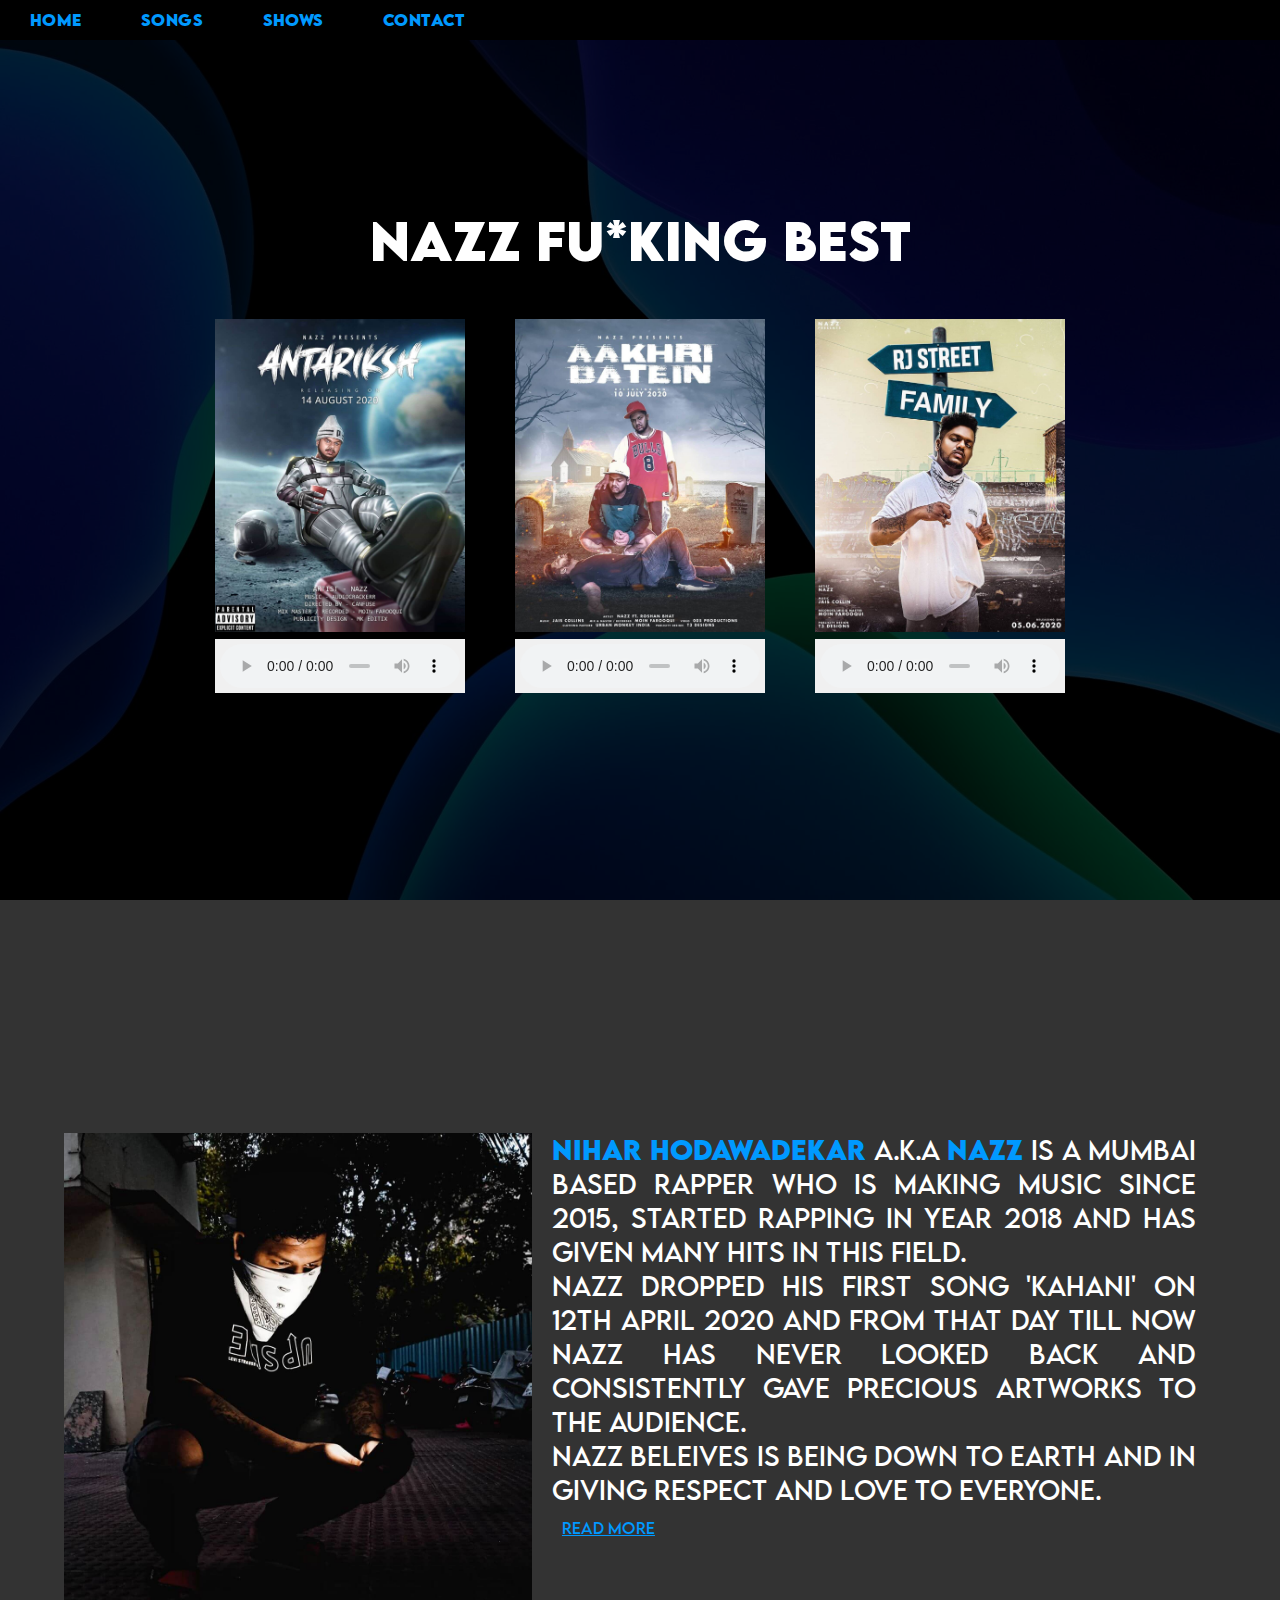
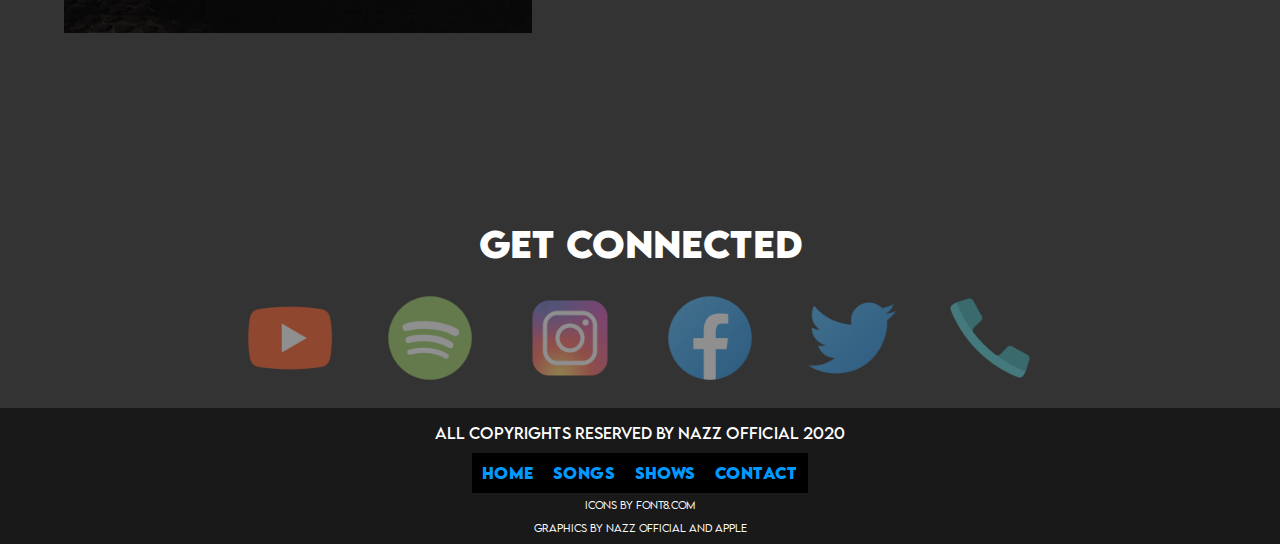
==== index.html @ 302464ba "Summary" ====
<!DOCTYPE html>
<html lang="en">
<head>
    <meta charset="UTF-8">
    <meta name="viewport" content="width=device-width, initial-scale=1.0">
    <title>Document</title>
    <link rel="stylesheet" href="style.css">
    
</head>
<body>
    <div id='loader-container'>
        <div id="loader"></div>
        </div>

    <nav>
        <ul>
            <li><a href='#' class='nav-links'>Home</a></li>
            <li><a href='songs.html' class='nav-links'>Songs</a></li>
            <li><a href='#' class='nav-links'>Shows</a></li>
            <li><a href='#' class='nav-links'>Contact</a></li>
            
        </ul>
    </nav>
    <main>
        
        <div class="segments" id="segment1">
            <h1 id='nfb'>Nazz Fu*king Best</h1>

            <div id='song-container'>
                <div id='song1' class='song'>
                <img alt='Nazz- Antariksh Poster' id='song1-img' src='images\antariksh.jpg' type='image/jpg'>

            <div id='audio'>
                <audio id='audio1'
                    controls onplay="one(), three()" onpause="two(), four()"
                    src="song.mp3">
                        Your browser does not support the
            <code>audio</code> element.
                </audio>
            </div>
        </div>

        <div id='song2' class='song' >
            <img alt='Nazz- Aakhri Baatein Poster' src='images\aakhri_baatein.jpg' type='image/jpg'>

            <div id='audio'>
                <audio id='audio1'
                    controls onplay="one(), five()" onpause="two(), six()"
                    src="song.mp3">
                        Your browser does not support the
                        <code>audio</code> element.
                </audio>
            </div>
        </div>


            <div id='song3' class='song' >
                <img alt='Nazz- RJ Street Family Poster' src='images\rj_street_family.jpg' type='image/jpg'>
    
                <div id='audio'>
                    <audio id='audio1'
                        controls onplay="one(), seven()" onpause="two(), eight()"
                        src="song.mp3">
                            Your browser does not support the
                            <code>audio</code> element.
                    </audio>
                </div>
            </div>
                </div>
        </div>

        <div class="segments" id="segment2">
            <div id="about-nazz" >
                <img src="images\nazz1.jpg" >
                <p><span style=' color: rgb(0, 153, 255); font-weight: bold;'>Nihar Hodawadekar</span> a.k.a <span  style=' color: rgb(0, 153, 255); font-weight: bold;'>Nazz</span> is a Mumbai based rapper who is making Music since 2015, started rapping in year 2018
                 and has given many hits in this field.<br>
                Nazz dropped his first song 'Kahani' on 12th April 2020 and from that day till now
                Nazz has never looked back and consistently gave precious artworks to the audience.<br>
                Nazz beleives is being down to earth and in giving respect and love to everyone.<br><a href='#'>Read more</a></p>
                
            </div>
        </div>

        <div style='height:auto' id='segment3'>
        <h1>Get Connected</h1>
        <div class="socials">
            <img src="icons/youtube.png"     alt="Nazz on Youtube"          class="social-icons" onclick='youtube()'>
            <img src="icons/spotify.png"     alt="Nazz on Spotify"          class="social-icons" onclick='spotify()'>
            <img src="icons/instagram.png"   alt="Nazz's Instagram ID"      class="social-icons" onclick='instagram()'>
            <img src="icons/facebook.png"    alt="Nazz's Facebook profile"  class="social-icons" onclick='facebook()'>
            <img src="icons/twitter.png"     alt="Nazz's twitter handle"    class="social-icons" onclick='twitter()'>
            <img src="icons/phone.png"       alt="Contact via Phone"        class="social-icons" onclick='phone()'>
        </div>
        </div>
        <footer id="home-footer">
                <p>All Copyrights reserved by Nazz Official 2020</p>
                <ul>
                    <li><a href='#' class='footer-links'>Home</a></li>
                    <li><a href='#' class='footer-links'>Songs</a></li>
                    <li><a href='#' class='footer-links'>Shows</a></li>
                    <li><a href='#' class='footer-links'>Contact</a></li>
                    
                </ul>
                <p class='footer-credits'>Icons by font8.com</p>
                <p class='footer-credits'>Graphics by Nazz Official and Apple</p>
        </footer>


        
    </main>
    <script src='index.js'></script>
    <script>
 
        document.onreadystatechange = function() { 
        if (document.readyState !== "complete") { 
            document.querySelector("body").style.visibility = "hidden"; 
            document.querySelector("#loader").style.visibility = "visible"; 
            document.querySelector("#loader-container").style.visibility = "visible"; 
        } else { 
            document.querySelector("#loader").style.display = "none"; 
            document.querySelector("#loader-container").style.display = "none"; 
            document.querySelector("body").style.visibility = "visible";
    document.querySelector("body").style.overflow = "auto"; 
        } 
    };
    </script>

</body>

</html>
---- style.css ----
@font-face {
    font-family: 'lemonmilk';
    src:url(fonts/LemonMilk/AnyConv.com__LEMONMILK-Light.ttf);

    font-weight: 100;
}

@font-face {
    font-family: 'lemonmilk';
    src:url(fonts/LemonMilk/AnyConv.com__LEMONMILK-LightItalic.ttf);
    font-style: italic;
    font-weight: 100;
}

@font-face {
    font-family: 'lemonmilk';
    src:url(fonts/LemonMilk/AnyConv.com__LEMONMILK-Regular.ttf);
    font-style: normal;
    font-weight: normal;
}

@font-face {
    font-family: 'lemonmilk';
    src:url(fonts/LemonMilk/AnyConv.com__LEMONMILK-RegularItalic.ttf);
    font-style: italic;
    font-weight: normal;
}

@font-face {
    font-family: 'lemonmilk';
    src:url(fonts/LemonMilk/AnyConv.com__LEMONMILK-Medium.ttf);
    font-weight: 500;
}

@font-face {
    font-family: 'lemonmilk';
    src:url(fonts/LemonMilk/AnyConv.com__LEMONMILK-MediumItalic.ttf);
    font-style: italic;
    font-weight: 500;
}


@font-face {
    font-family: 'lemonmilk';
    src:url(fonts/LemonMilk/AnyConv.com__LEMONMILK-Bold.ttf);
    font-style: bold;
    font-weight: bold;
}

@font-face {
    font-family: 'lemonmilk';
    src:url(fonts/LemonMilk/AnyConv.com__LEMONMILK-BoldItalic.ttf);
    font-style: italic;
    font-weight:bold;
}

*{
    margin:0;
    padding:0;
    box-sizing: border-box;
    font-family: 'lemonmilk';
    font-size: 25px;
    outline:none;
    
}

a{
    color:rgb(0, 153, 255);
}

h1, h2, h3, h4, h5, h6, p{
    cursor: default;
}
body{
    background: url(images/wallpaper.jpg);
    background-size: cover;
    background-attachment: fixed ;
}

main{
    background: rgba(0, 0, 0, 0.8);
    width:100%;
    height:auto;
}

ul{
    display: flex;
    background: black;
    list-style-type: none;
}

li{
    padding: 10px 0px;
    font-weight: bold;
    transition: 0.5s ease;
    font-size:15px;
}

.nav-links{
    text-decoration: none;
    color:rgb(0, 153, 255);
    padding: 10px 20px;
    transition: 0.5s ease;
    font-size:15px;
}

.nav-links:hover{
    background: rgb(0, 153, 255);
    color:black;
}

nav{
    position: fixed;
    width: 100%;
    z-index: 5;
    /*Nav height - 45px*/
}
.segments{
    min-height: 100vh;
    width: 100%;
    padding-top: 25px;
}

#segment1{
    display: flex;
    flex-direction: column;
    align-items: center;
    justify-content: center;
    color: rgb(0, 153, 255);
    color:white;
}

#segment1 h1{
    font-size: 50px;
    transition: 1s ease;
}

#segment1 img{
    margin-top: 20px;
    width: 250px;
    height: auto;

}

#audio{
    background: rgb(240, 240, 240);
    display: flex;
    align-items: center;
    justify-content: center;
}

#audio1{
    margin:0;
    width:250px;    border-radius: none;
    padding:5px;
}

#song-container{
    flex-wrap:wrap;
    display: flex;
}

#song1, #song2, #song3{
    transition: 0.5s ease;
}
.song{
    margin:25px;
}

#segment2{
    display: flex;
    flex-direction: column;
    align-items: center;
    justify-content: center;
    margin-top:20px;
}

#about-nazz{
    display:flex;
    flex-direction: row;
    width: 90%;
}

#about-nazz p{
    color:white;
    margin: 0px 20px;
    text-align: justify;
}

#about-nazz img{
    height:500px;
    width:auto;
}







body{
    overflow:hidden;
}

#loader 
{
 position:relative;
 width: 150px;
 height: 150px;
 border-radius: 50%;
 background: linear-gradient(45deg,transparent,
 transparent 40%, #e5f403);
 animation: animate 2s linear infinite;
}
@keyframes animate
{
   0%
   { transform: rotate(0deg);
   filter:hue-rotate(0deg);
   }
   100%
   {
    transform: rotate(360deg);
     filter:hue-rotate(360deg);
   }
}

#loader:before
{
 content: '';
 position: absolute;
 top: 6px;
 left: 6px;
 right: 6px;
 bottom: 6px;
 background: #000;
 border-radius:50%;
 z-index: 1000;
}
#loader:after
{
 content: '';
 position:absolute;
 top:0px;
 left:0px;
 right:0px;
 bottom:0px;
 background:linear-gradient(45deg,transparent,
 transparent 40%, #e5f403);
 border-radius:50%;
 z-index: 1000;
 z-index:1;
 filter: blur(30px);
}
@media (max-width:425px)
{
    #loader{
        width:75px;
        height:75px;
    }
}

#loader-container{
    position: absolute;
    width:100vw;
    height:100vh;
    display: flex;
    justify-content: center;
    align-items: center;
    background: black;
    overflow:hidden;
    z-index:10000;
}

.socials{
    display:flex;
    flex-direction: row;
    flex-wrap: wrap;
    align-items: center;
    justify-content: center;
}

.social-icons{
    height:100px;
    width:auto;
    margin:20px;
    filter: contrast(50%) brightness(75%);
    transition: 0.5s ease;
}

.social-icons:hover{
    filter: contrast(100%) brightness(100%);
}

#segment3{
    text-align: center;
    color:white;
}

#segment3 h1{
    font-size:35px;
}

footer{
    height:auto;
    width:100%;
    padding: 5px 5%;
    background-color:rgba(0, 0, 0, 0.5);
    color:white;
    text-align: center;
    font-size:15px;
    align-items: center;
    display: flex;
    flex-direction:column;
}

footer p, a{
    font-size: 15px;
    margin:10px;
    background-color: none;
}

.footer-links{
    margin:10px;
    text-decoration: none;
    background-color: none;
}

.footer-credits{
    font-size:10px;
    font-weight: 100;
    margin:5px;
}





















@media (max-width:900px){
    
    .song{
        margin:20px;
    }

    #song-container{
        justify-content: center;
        
    }

    #segment1 h1{
        margin-top:30px;
    }
    #segment1{
        height: auto;
        text-align: center;
    }
    
    #segment1 img{
  
        width: 200px;

    }
    #audio1{
        width:200px;
    }
    #segment2{
        height:auto;
    }
    #segment2 p{
        font-size:15px;
        text-align: justify;
    }

    #about-nazz{
        display:flex;
        flex-direction: column;
        align-items: center;
    }

    #about-nazz img{
        width:80%;
        height:auto;
    }

    #about-nazz {
        margin-top: 100px;
    }

    #about-nazz span{
        font-size: 15px;
    }
    #segment3 {
        margin:20px;
    }
    #segment3 h1{
        font-size:20px;
    }

    .social-icons{
        height:30px;
        width:auto;
        margin:5px;
    }

    #home-footer p, h1, a, li {
        font-size: 10px;
        margin:5px;
    }

    #nav{
        margin:10px;
    }
    .nav-links, nav li{
        font-size:10px;
        margin:5px;
        padding:5px;
    }
}
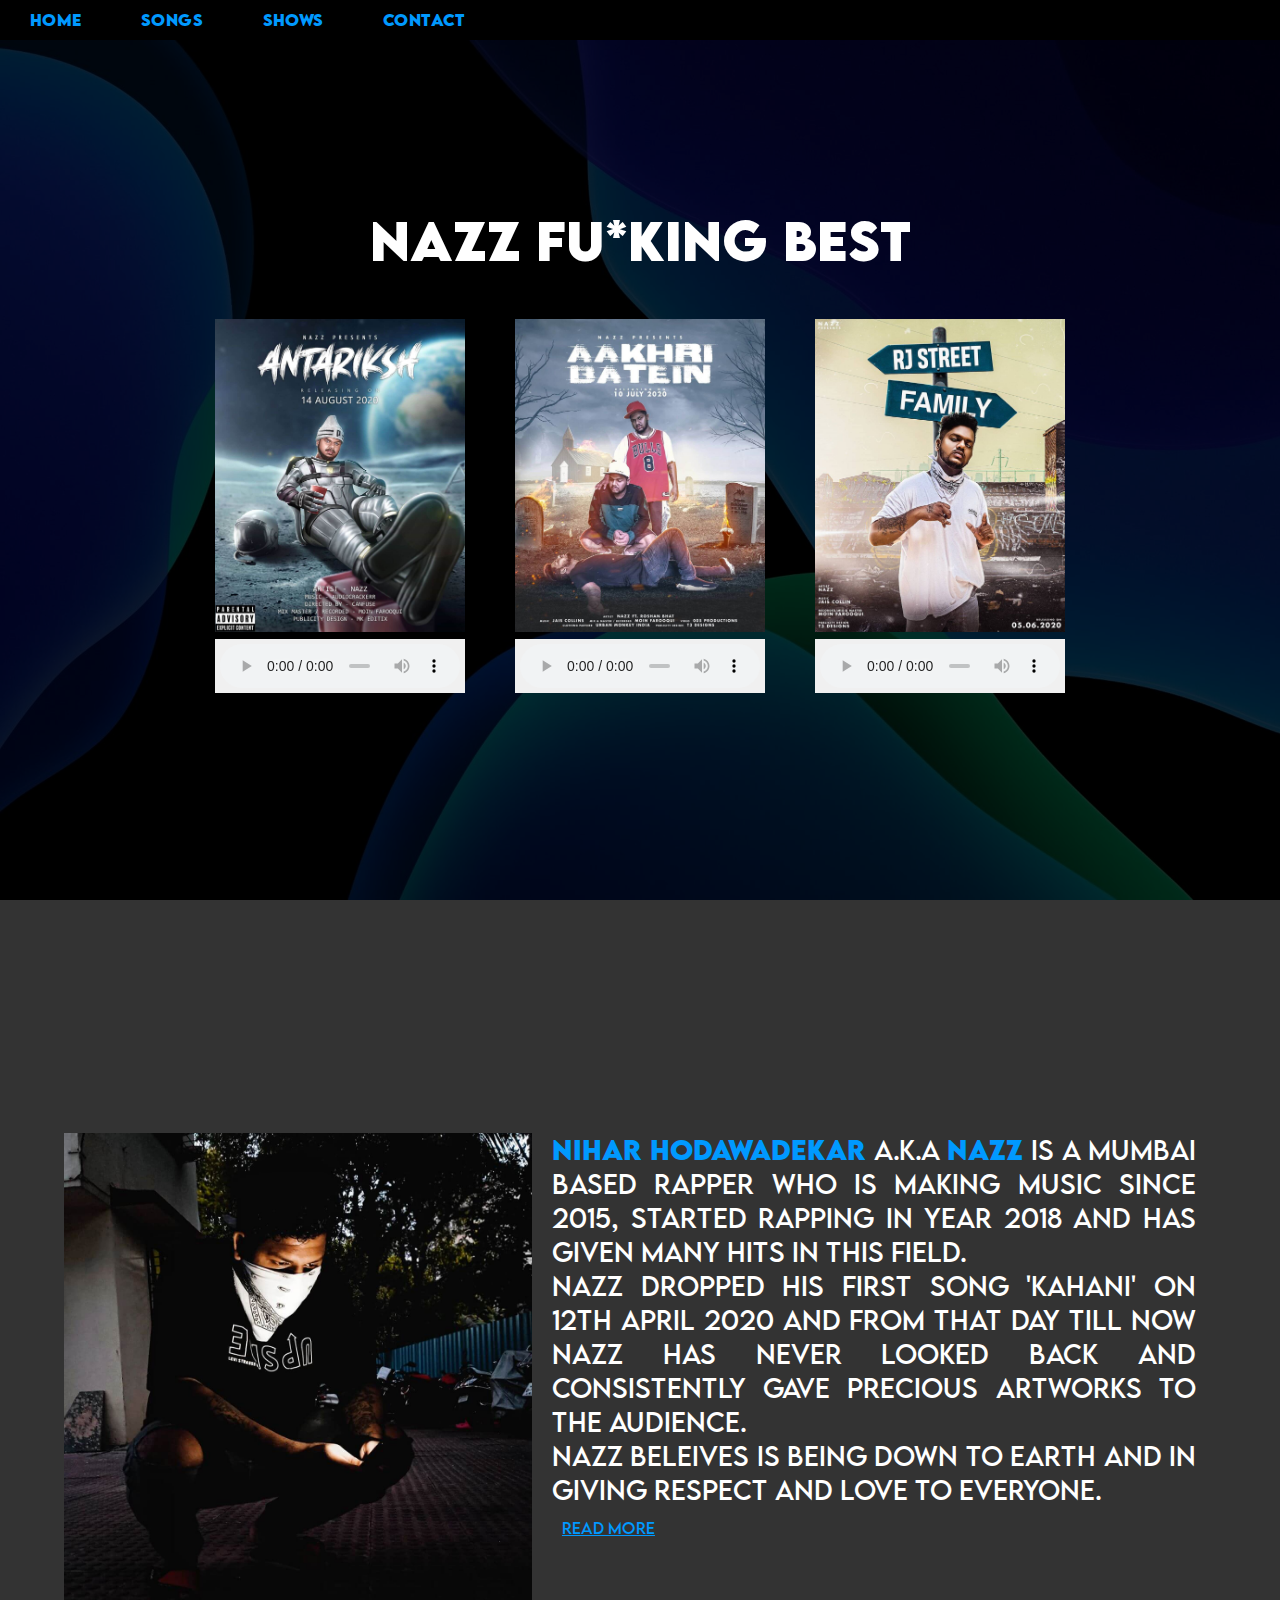
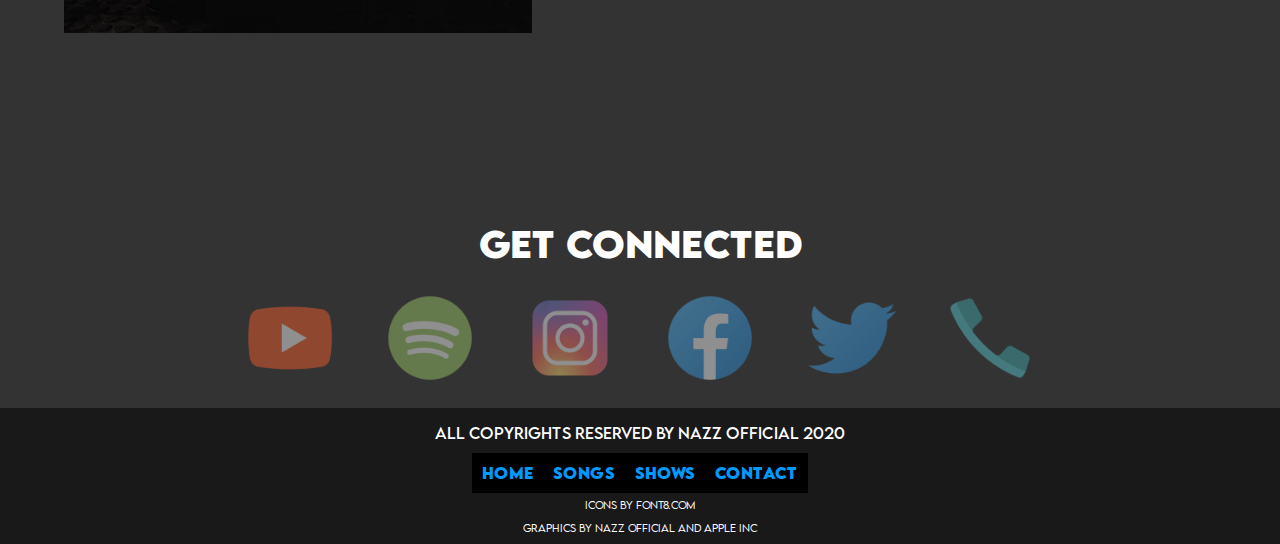
==== commit 6d9abbde: "3rd update maybe" ====
--- a/index.html
+++ b/index.html
@@ -1,131 +1,131 @@
-<!DOCTYPE html>
-<html lang="en">
-<head>
-    <meta charset="UTF-8">
-    <meta name="viewport" content="width=device-width, initial-scale=1.0">
-    <title>Document</title>
-    <link rel="stylesheet" href="style.css">
-    
-</head>
-<body>
-    <div id='loader-container'>
-        <div id="loader"></div>
-        </div>
-
-    <nav>
-        <ul>
-            <li><a href='#' class='nav-links'>Home</a></li>
-            <li><a href='songs.html' class='nav-links'>Songs</a></li>
-            <li><a href='#' class='nav-links'>Shows</a></li>
-            <li><a href='#' class='nav-links'>Contact</a></li>
-            
-        </ul>
-    </nav>
-    <main>
-        
-        <div class="segments" id="segment1">
-            <h1 id='nfb'>Nazz Fu*king Best</h1>
-
-            <div id='song-container'>
-                <div id='song1' class='song'>
-                <img alt='Nazz- Antariksh Poster' id='song1-img' src='images\antariksh.jpg' type='image/jpg'>
-
-            <div id='audio'>
-                <audio id='audio1'
-                    controls onplay="one(), three()" onpause="two(), four()"
-                    src="song.mp3">
-                        Your browser does not support the
-            <code>audio</code> element.
-                </audio>
-            </div>
-        </div>
-
-        <div id='song2' class='song' >
-            <img alt='Nazz- Aakhri Baatein Poster' src='images\aakhri_baatein.jpg' type='image/jpg'>
-
-            <div id='audio'>
-                <audio id='audio1'
-                    controls onplay="one(), five()" onpause="two(), six()"
-                    src="song.mp3">
-                        Your browser does not support the
-                        <code>audio</code> element.
-                </audio>
-            </div>
-        </div>
-
-
-            <div id='song3' class='song' >
-                <img alt='Nazz- RJ Street Family Poster' src='images\rj_street_family.jpg' type='image/jpg'>
-    
-                <div id='audio'>
-                    <audio id='audio1'
-                        controls onplay="one(), seven()" onpause="two(), eight()"
-                        src="song.mp3">
-                            Your browser does not support the
-                            <code>audio</code> element.
-                    </audio>
-                </div>
-            </div>
-                </div>
-        </div>
-
-        <div class="segments" id="segment2">
-            <div id="about-nazz" >
-                <img src="images\nazz1.jpg" >
-                <p><span style=' color: rgb(0, 153, 255); font-weight: bold;'>Nihar Hodawadekar</span> a.k.a <span  style=' color: rgb(0, 153, 255); font-weight: bold;'>Nazz</span> is a Mumbai based rapper who is making Music since 2015, started rapping in year 2018
-                 and has given many hits in this field.<br>
-                Nazz dropped his first song 'Kahani' on 12th April 2020 and from that day till now
-                Nazz has never looked back and consistently gave precious artworks to the audience.<br>
-                Nazz beleives is being down to earth and in giving respect and love to everyone.<br><a href='#'>Read more</a></p>
-                
-            </div>
-        </div>
-
-        <div style='height:auto' id='segment3'>
-        <h1>Get Connected</h1>
-        <div class="socials">
-            <img src="icons/youtube.png"     alt="Nazz on Youtube"          class="social-icons" onclick='youtube()'>
-            <img src="icons/spotify.png"     alt="Nazz on Spotify"          class="social-icons" onclick='spotify()'>
-            <img src="icons/instagram.png"   alt="Nazz's Instagram ID"      class="social-icons" onclick='instagram()'>
-            <img src="icons/facebook.png"    alt="Nazz's Facebook profile"  class="social-icons" onclick='facebook()'>
-            <img src="icons/twitter.png"     alt="Nazz's twitter handle"    class="social-icons" onclick='twitter()'>
-            <img src="icons/phone.png"       alt="Contact via Phone"        class="social-icons" onclick='phone()'>
-        </div>
-        </div>
-        <footer id="home-footer">
-                <p>All Copyrights reserved by Nazz Official 2020</p>
-                <ul>
-                    <li><a href='#' class='footer-links'>Home</a></li>
-                    <li><a href='#' class='footer-links'>Songs</a></li>
-                    <li><a href='#' class='footer-links'>Shows</a></li>
-                    <li><a href='#' class='footer-links'>Contact</a></li>
-                    
-                </ul>
-                <p class='footer-credits'>Icons by font8.com</p>
-                <p class='footer-credits'>Graphics by Nazz Official and Apple</p>
-        </footer>
-
-
-        
-    </main>
-    <script src='index.js'></script>
-    <script>
- 
-        document.onreadystatechange = function() { 
-        if (document.readyState !== "complete") { 
-            document.querySelector("body").style.visibility = "hidden"; 
-            document.querySelector("#loader").style.visibility = "visible"; 
-            document.querySelector("#loader-container").style.visibility = "visible"; 
-        } else { 
-            document.querySelector("#loader").style.display = "none"; 
-            document.querySelector("#loader-container").style.display = "none"; 
-            document.querySelector("body").style.visibility = "visible";
-    document.querySelector("body").style.overflow = "auto"; 
-        } 
-    };
-    </script>
-
-</body>
-
-</html>
-
+<!DOCTYPE html>
+<html lang="en">
+<head>
+    <meta charset="UTF-8">
+    <meta name="viewport" content="width=device-width, initial-scale=1.0">
+    <title>Document</title>
+    <link rel="stylesheet" href="style.css">
+    
+</head>
+<body>
+    <div id='loader-container'>
+        <div id="loader"></div>
+        </div>
+
+    <nav>
+        <ul>
+            <li><a href='#' class='nav-links'>Home</a></li>
+            <li><a href='songs.html' class='nav-links'>Songs</a></li>
+            <li><a href='#' class='nav-links'>Shows</a></li>
+            <li><a href='#' class='nav-links'>Contact</a></li>
+            
+        </ul>
+    </nav>
+    <main>
+        
+        <div class="segments" id="segment1">
+            <h1 id='nfb'>Nazz Fu*king Best</h1>
+
+            <div id='song-container'>
+                <div id='song1' class='song'>
+                <img alt='Nazz- Antariksh Poster' id='song1-img' src='images\antariksh.jpg' type='image/jpg'>
+
+            <div id='audio'>
+                <audio id='audio1'
+                    controls onplay="one(), three()" onpause="two(), four()"
+                    src="song.mp3">
+                        Your browser does not support the
+            <code>audio</code> element.
+                </audio>
+            </div>
+        </div>
+
+        <div id='song2' class='song' >
+            <img alt='Nazz- Aakhri Baatein Poster' src='images\aakhri_baatein.jpg' type='image/jpg'>
+
+            <div id='audio'>
+                <audio id='audio1'
+                    controls onplay="one(), five()" onpause="two(), six()"
+                    src="song.mp3">
+                        Your browser does not support the
+                        <code>audio</code> element.
+                </audio>
+            </div>
+        </div>
+
+
+            <div id='song3' class='song' >
+                <img alt='Nazz- RJ Street Family Poster' src='images\rj_street_family.jpg' type='image/jpg'>
+    
+                <div id='audio'>
+                    <audio id='audio1'
+                        controls onplay="one(), seven()" onpause="two(), eight()"
+                        src="song.mp3">
+                            Your browser does not support the
+                            <code>audio</code> element.
+                    </audio>
+                </div>
+            </div>
+                </div>
+        </div>
+
+        <div class="segments" id="segment2">
+            <div id="about-nazz" >
+                <img src="images\nazz1.jpg" >
+                <p><span style=' color: rgb(0, 153, 255); font-weight: bold;'>Nihar Hodawadekar</span> a.k.a <span  style=' color: rgb(0, 153, 255); font-weight: bold;'>Nazz</span> is a Mumbai based rapper who is making Music since 2015, started rapping in year 2018
+                 and has given many hits in this field.<br>
+                Nazz dropped his first song 'Kahani' on 12th April 2020 and from that day till now
+                Nazz has never looked back and consistently gave precious artworks to the audience.<br>
+                Nazz beleives is being down to earth and in giving respect and love to everyone.<br><a href='#'>Read more</a></p>
+                
+            </div>
+        </div>
+
+        <div style='height:auto' id='segment3'>
+        <h1>Get Connected</h1>
+        <div class="socials">
+            <img src="icons/youtube.png"     alt="Nazz on Youtube"          class="social-icons" onclick='youtube()'>
+            <img src="icons/spotify.png"     alt="Nazz on Spotify"          class="social-icons" onclick='spotify()'>
+            <img src="icons/instagram.png"   alt="Nazz's Instagram ID"      class="social-icons" onclick='instagram()'>
+            <img src="icons/facebook.png"    alt="Nazz's Facebook profile"  class="social-icons" onclick='facebook()'>
+            <img src="icons/twitter.png"     alt="Nazz's twitter handle"    class="social-icons" onclick='twitter()'>
+            <img src="icons/phone.png"       alt="Contact via Phone"        class="social-icons" onclick='phone()'>
+        </div>
+        </div>
+        <footer id="home-footer">
+                <p>All Copyrights reserved by Nazz Official 2020</p>
+                <ul>
+                    <li><a href='#' class='footer-links'>Home</a></li>
+                    <li><a href='#' class='footer-links'>Songs</a></li>
+                    <li><a href='#' class='footer-links'>Shows</a></li>
+                    <li><a href='#' class='footer-links'>Contact</a></li>
+                    
+                </ul>
+                <p class='footer-credits'>Icons by font8.com</p>
+                <p class='footer-credits'>Graphics by Nazz Official and Apple Inc</p>
+        </footer>
+
+
+        
+    </main>
+    <script src='index.js'></script>
+    <script>
+ 
+        document.onreadystatechange = function() { 
+        if (document.readyState !== "complete") { 
+            document.querySelector("body").style.visibility = "hidden"; 
+            document.querySelector("#loader").style.visibility = "visible"; 
+            document.querySelector("#loader-container").style.visibility = "visible"; 
+        } else { 
+            document.querySelector("#loader").style.display = "none"; 
+            document.querySelector("#loader-container").style.display = "none"; 
+            document.querySelector("body").style.visibility = "visible";
+    document.querySelector("body").style.overflow = "auto"; 
+        } 
+    };
+    </script>
+
+</body>
+
+</html>
+
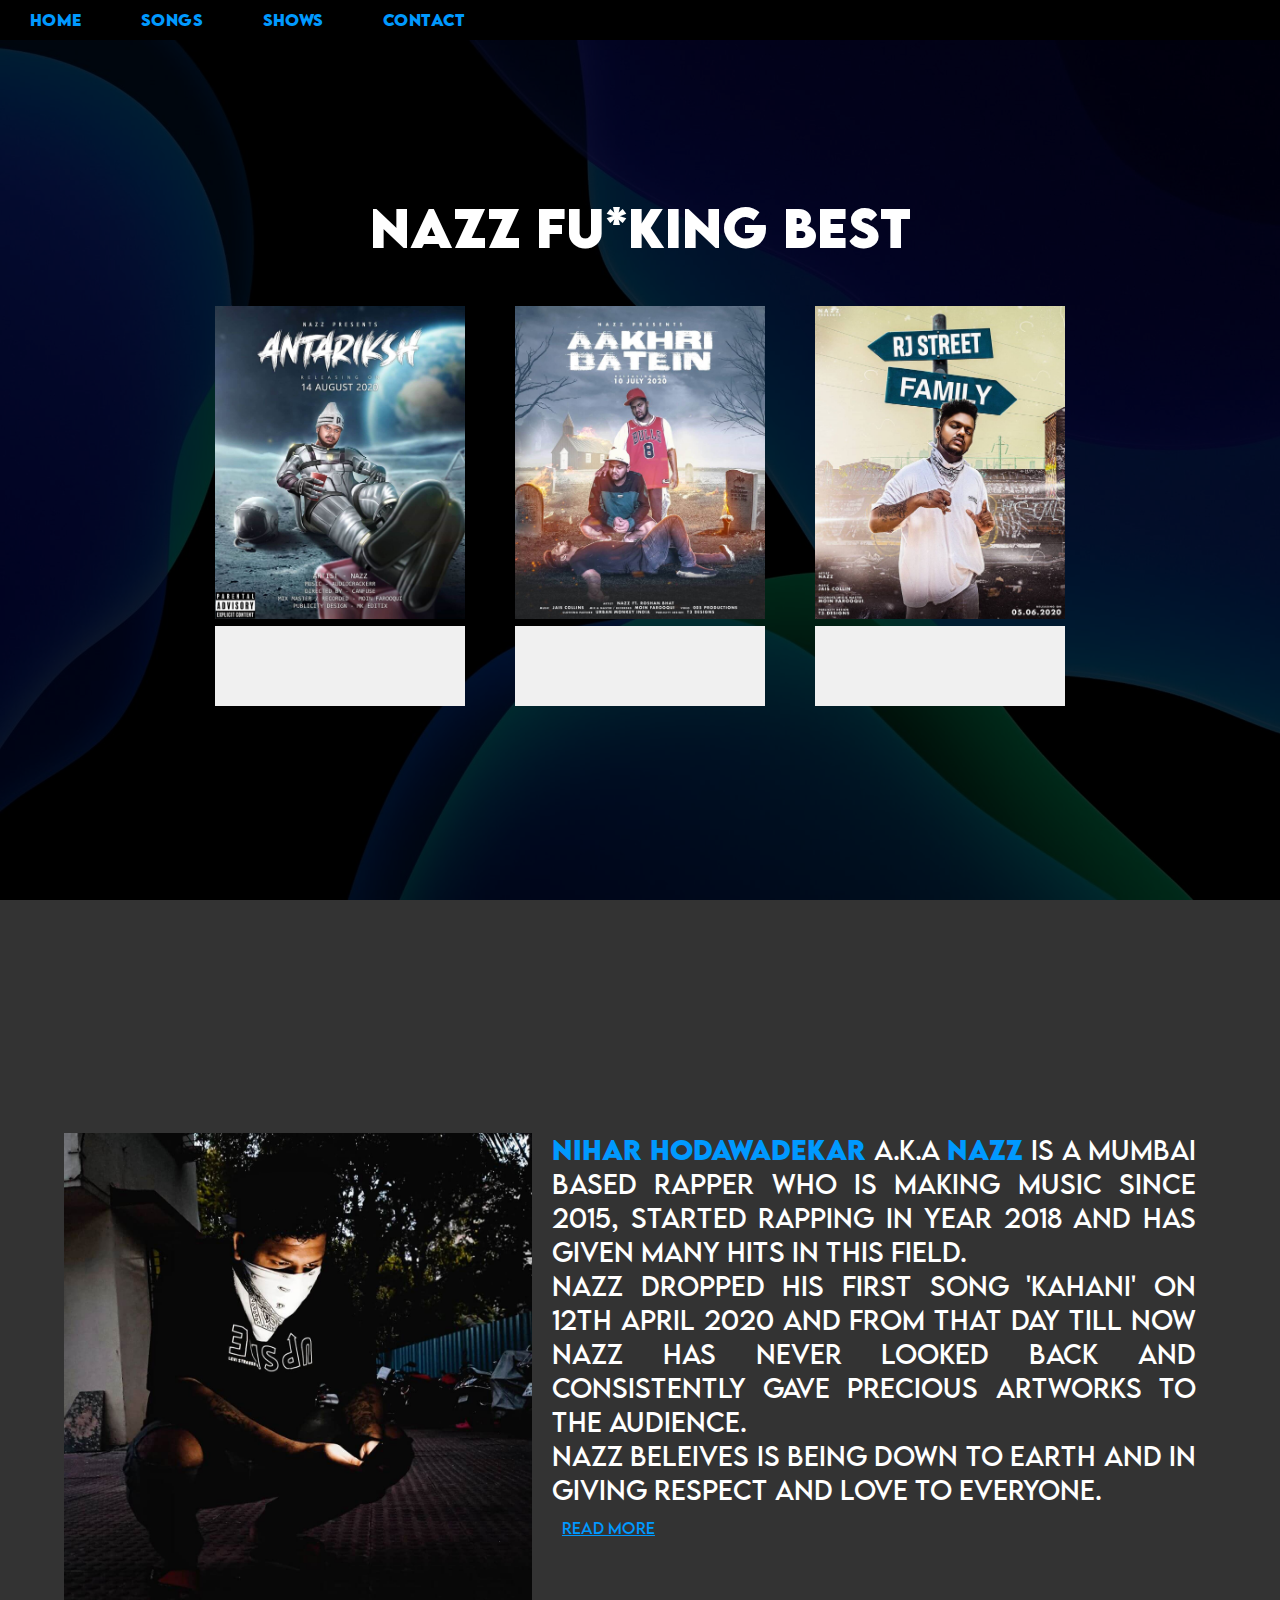
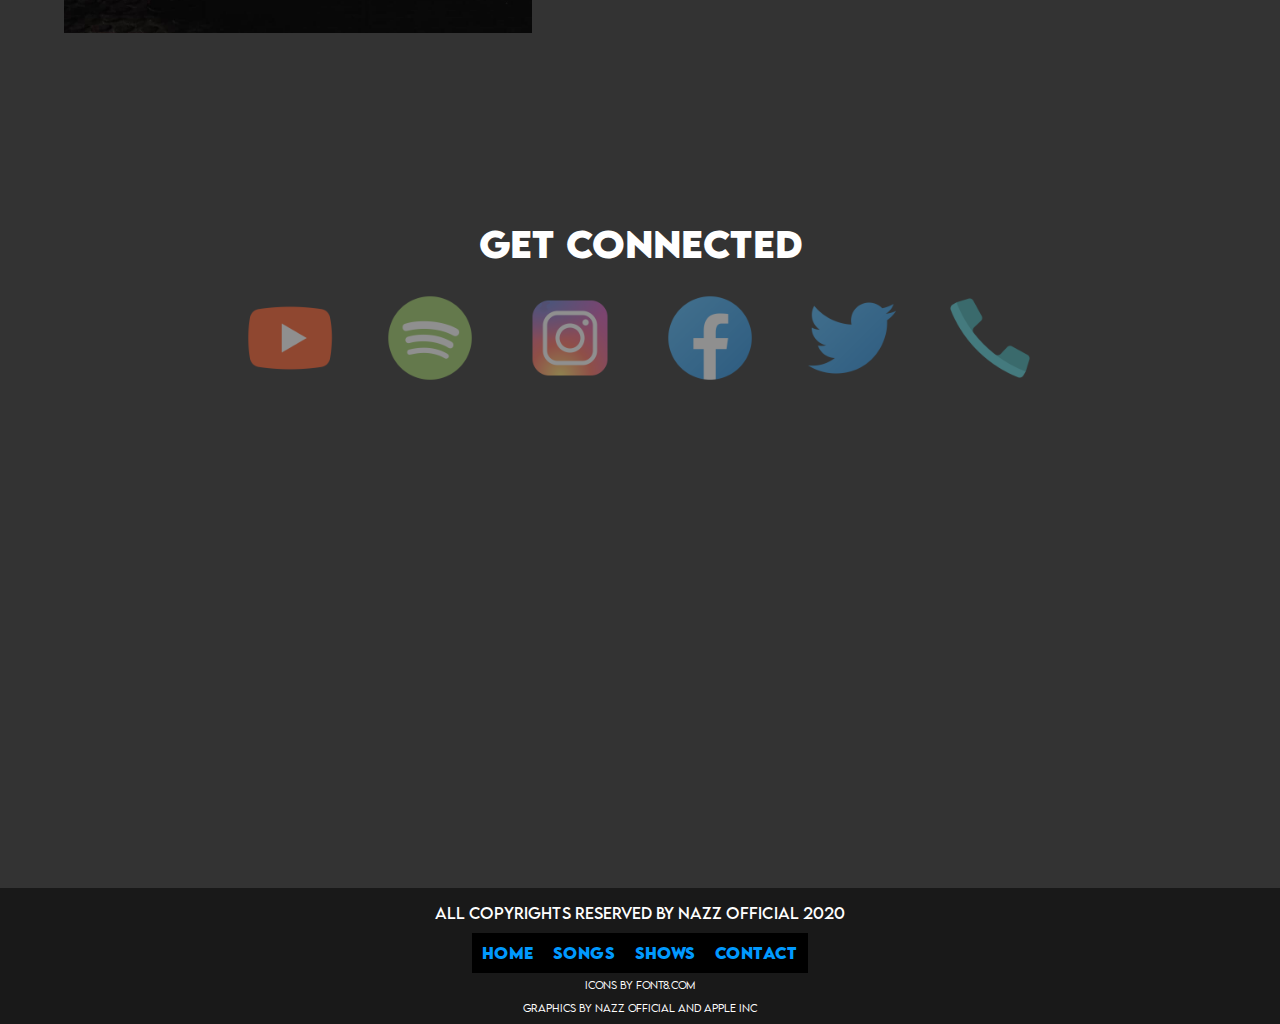
==== commit 66552f20: "Update index.html" ====
--- a/index.html
+++ b/index.html
@@ -31,25 +31,18 @@
                 <img alt='Nazz- Antariksh Poster' id='song1-img' src='images\antariksh.jpg' type='image/jpg'>
 
             <div id='audio'>
-                <audio id='audio1'
-                    controls onplay="one(), three()" onpause="two(), four()"
-                    src="song.mp3">
-                        Your browser does not support the
-            <code>audio</code> element.
-                </audio>
+                <iframe src="https://open.spotify.com/embed/album/0IkKCFJodpECpNSa7xECqC" width="250" height="80" frameborder="0" allowtransparency="true" allow="encrypted-media"></iframe>
             </div>
+
+            
         </div>
 
         <div id='song2' class='song' >
             <img alt='Nazz- Aakhri Baatein Poster' src='images\aakhri_baatein.jpg' type='image/jpg'>
 
             <div id='audio'>
-                <audio id='audio1'
-                    controls onplay="one(), five()" onpause="two(), six()"
-                    src="song.mp3">
-                        Your browser does not support the
-                        <code>audio</code> element.
-                </audio>
+                <iframe src="https://open.spotify.com/embed/album/4n6lXpNjKXOIDuUermfXKS" width="250" height="80" frameborder="0" allowtransparency="true" allow="encrypted-media"></iframe>
+
             </div>
         </div>
 
@@ -58,12 +51,8 @@
                 <img alt='Nazz- RJ Street Family Poster' src='images\rj_street_family.jpg' type='image/jpg'>
     
                 <div id='audio'>
-                    <audio id='audio1'
-                        controls onplay="one(), seven()" onpause="two(), eight()"
-                        src="song.mp3">
-                            Your browser does not support the
-                            <code>audio</code> element.
-                    </audio>
+                    <iframe src="https://open.spotify.com/embed/track/3VKSEWqg8lDUQdCbQQYGbQ" width="250" height="80" frameborder="0" allowtransparency="true" allow="encrypted-media"></iframe>
+
                 </div>
             </div>
                 </div>
@@ -92,6 +81,11 @@
             <img src="icons/phone.png"       alt="Contact via Phone"        class="social-icons" onclick='phone()'>
         </div>
         </div>
+
+        <div id='spotify-embed' style='display:flex; justify-content: center; margin:50px 5%;'><iframe src="https://open.spotify.com/embed/artist/7iEUKVcv42PUcIS696yadB" width="300" height="380" frameborder="0" allowtransparency="true" allow="encrypted-media"></iframe>
+            <iframe style='margin:0px 0px 0px 40px' width="675" height="380" src="https://www.youtube.com/embed/sArr5xL0OL0" frameborder="0" allow="accelerometer; autoplay; clipboard-write; encrypted-media; gyroscope; picture-in-picture" allowfullscreen></iframe>
+        </div>
+
         <footer id="home-footer">
                 <p>All Copyrights reserved by Nazz Official 2020</p>
                 <ul>
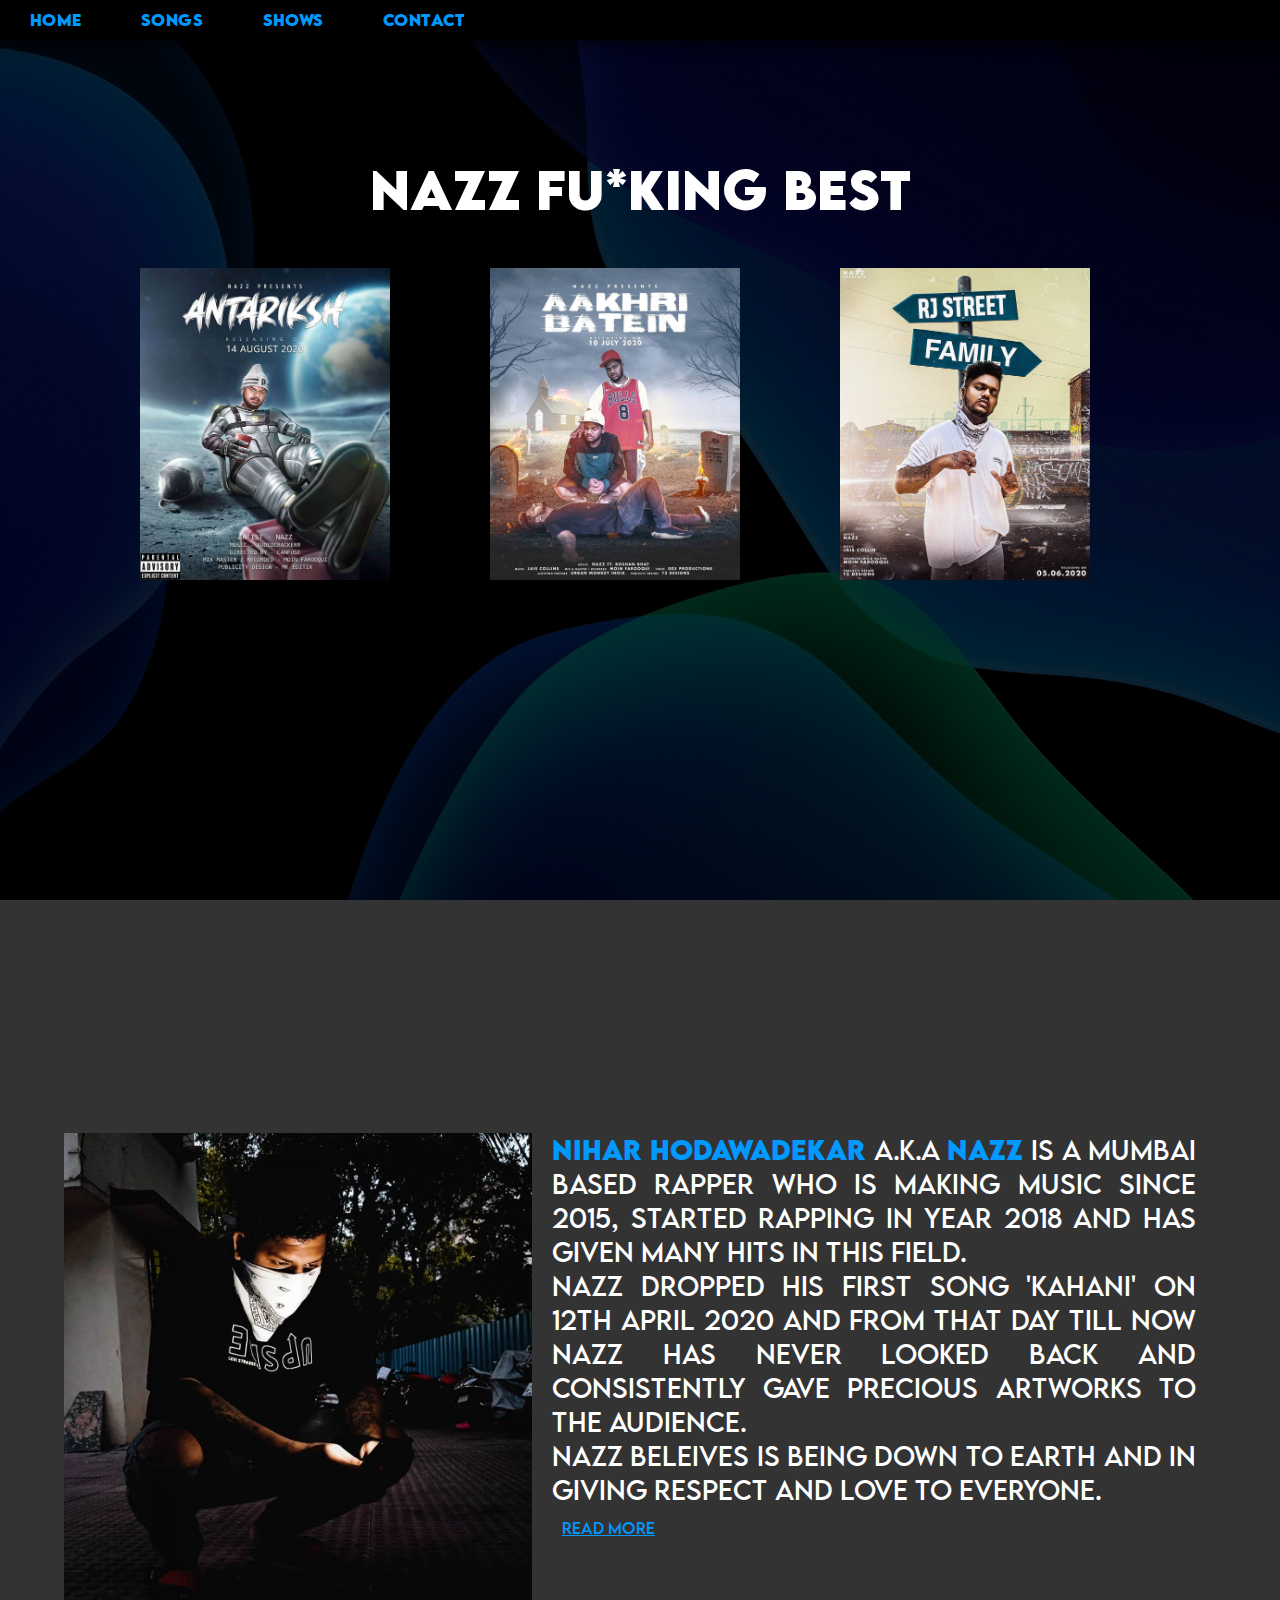
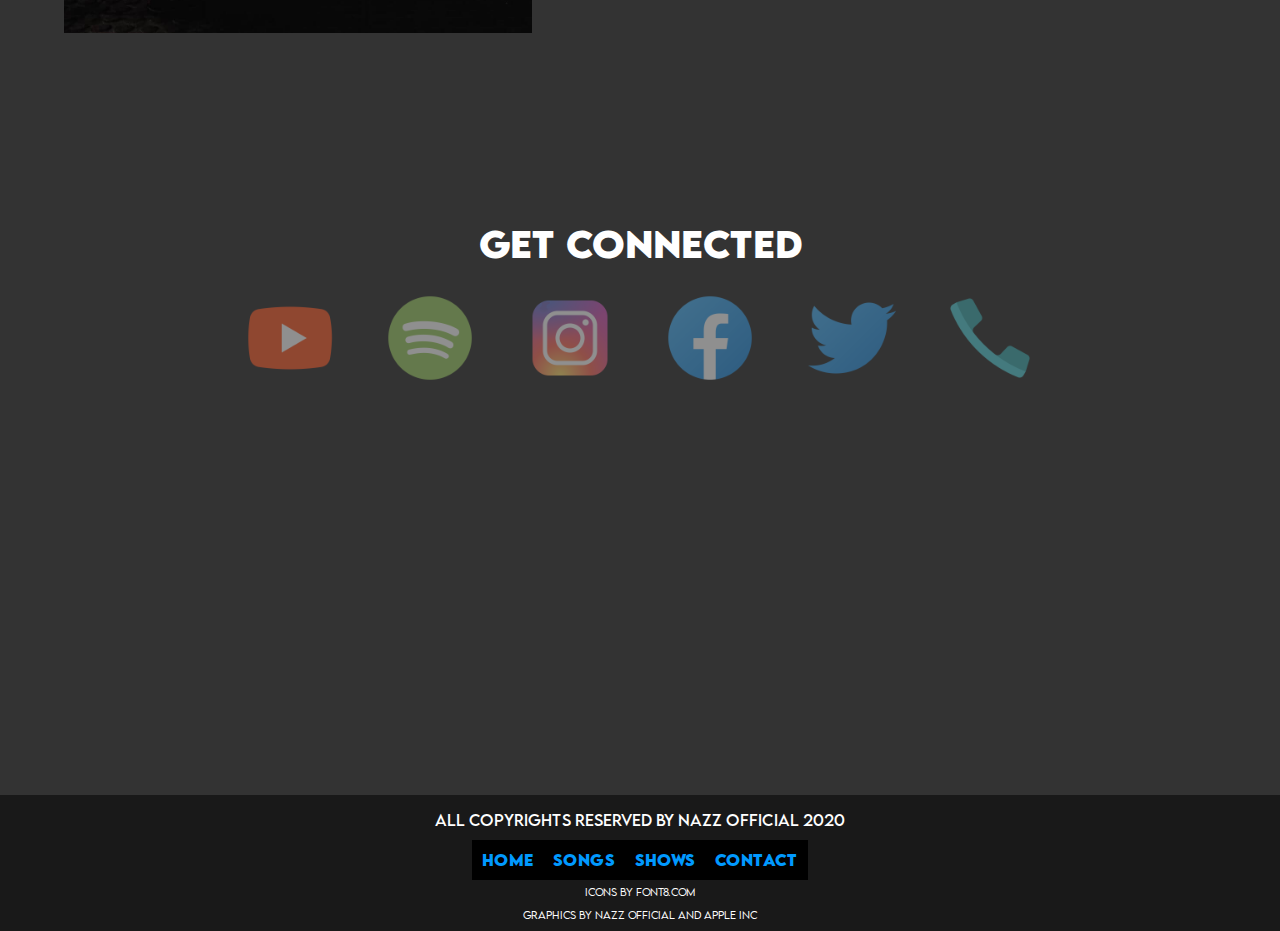
==== commit 0d96fdbf: "Add files via upload" ====
--- a/index.html
+++ b/index.html
@@ -11,8 +11,8 @@
     <div id='loader-container'>
         <div id="loader"></div>
         </div>
-
-    <nav>
+        
+        <nav>
         <ul>
             <li><a href='#' class='nav-links'>Home</a></li>
             <li><a href='songs.html' class='nav-links'>Songs</a></li>
@@ -30,8 +30,8 @@
                 <div id='song1' class='song'>
                 <img alt='Nazz- Antariksh Poster' id='song1-img' src='images\antariksh.jpg' type='image/jpg'>
 
-            <div id='audio'>
-                <iframe src="https://open.spotify.com/embed/album/0IkKCFJodpECpNSa7xECqC" width="250" height="80" frameborder="0" allowtransparency="true" allow="encrypted-media"></iframe>
+            <div class='audio'>
+                <iframe src="https://open.spotify.com/embed/album/0IkKCFJodpECpNSa7xECqC" class='spotify-single' frameborder="0" allowtransparency="true" allow="encrypted-media"></iframe>
             </div>
 
             
@@ -40,8 +40,8 @@
         <div id='song2' class='song' >
             <img alt='Nazz- Aakhri Baatein Poster' src='images\aakhri_baatein.jpg' type='image/jpg'>
 
-            <div id='audio'>
-                <iframe src="https://open.spotify.com/embed/album/4n6lXpNjKXOIDuUermfXKS" width="250" height="80" frameborder="0" allowtransparency="true" allow="encrypted-media"></iframe>
+            <div class='audio'>
+                <iframe src="https://open.spotify.com/embed/album/4n6lXpNjKXOIDuUermfXKS" class='spotify-single' frameborder="0" allowtransparency="true" allow="encrypted-media"></iframe>
 
             </div>
         </div>
@@ -49,9 +49,8 @@
 
             <div id='song3' class='song' >
                 <img alt='Nazz- RJ Street Family Poster' src='images\rj_street_family.jpg' type='image/jpg'>
-    
-                <div id='audio'>
-                    <iframe src="https://open.spotify.com/embed/track/3VKSEWqg8lDUQdCbQQYGbQ" width="250" height="80" frameborder="0" allowtransparency="true" allow="encrypted-media"></iframe>
+                <div class='audio'>
+           <iframe src="https://open.spotify.com/embed/track/3VKSEWqg8lDUQdCbQQYGbQ" class='spotify-single' frameborder="0" allowtransparency="true" allow="encrypted-media"></iframe>
 
                 </div>
             </div>
@@ -82,8 +81,8 @@
         </div>
         </div>
 
-        <div id='spotify-embed' style='display:flex; justify-content: center; margin:50px 5%;'><iframe src="https://open.spotify.com/embed/artist/7iEUKVcv42PUcIS696yadB" width="300" height="380" frameborder="0" allowtransparency="true" allow="encrypted-media"></iframe>
-            <iframe style='margin:0px 0px 0px 40px' width="675" height="380" src="https://www.youtube.com/embed/sArr5xL0OL0" frameborder="0" allow="accelerometer; autoplay; clipboard-write; encrypted-media; gyroscope; picture-in-picture" allowfullscreen></iframe>
+        <div id='embed'><iframe src="https://open.spotify.com/embed/artist/7iEUKVcv42PUcIS696yadB" width="300" height="380" frameborder="0" allowtransparency="true" allow="encrypted-media"></iframe>
+            <iframe id='yt-embed' src="https://www.youtube.com/embed/sArr5xL0OL0" frameborder="0" allow="accelerometer; autoplay; clipboard-write; encrypted-media; gyroscope; picture-in-picture" allowfullscreen></iframe>
         </div>
 
         <footer id="home-footer">
--- a/style.css
+++ b/style.css
@@ -1,434 +1,435 @@
-@font-face {
-    font-family: 'lemonmilk';
-    src:url(fonts/LemonMilk/AnyConv.com__LEMONMILK-Light.ttf);
-
-    font-weight: 100;
-}
-
-@font-face {
-    font-family: 'lemonmilk';
-    src:url(fonts/LemonMilk/AnyConv.com__LEMONMILK-LightItalic.ttf);
-    font-style: italic;
-    font-weight: 100;
-}
-
-@font-face {
-    font-family: 'lemonmilk';
-    src:url(fonts/LemonMilk/AnyConv.com__LEMONMILK-Regular.ttf);
-    font-style: normal;
-    font-weight: normal;
-}
-
-@font-face {
-    font-family: 'lemonmilk';
-    src:url(fonts/LemonMilk/AnyConv.com__LEMONMILK-RegularItalic.ttf);
-    font-style: italic;
-    font-weight: normal;
-}
-
-@font-face {
-    font-family: 'lemonmilk';
-    src:url(fonts/LemonMilk/AnyConv.com__LEMONMILK-Medium.ttf);
-    font-weight: 500;
-}
-
-@font-face {
-    font-family: 'lemonmilk';
-    src:url(fonts/LemonMilk/AnyConv.com__LEMONMILK-MediumItalic.ttf);
-    font-style: italic;
-    font-weight: 500;
-}
-
-
-@font-face {
-    font-family: 'lemonmilk';
-    src:url(fonts/LemonMilk/AnyConv.com__LEMONMILK-Bold.ttf);
-    font-style: bold;
-    font-weight: bold;
-}
-
-@font-face {
-    font-family: 'lemonmilk';
-    src:url(fonts/LemonMilk/AnyConv.com__LEMONMILK-BoldItalic.ttf);
-    font-style: italic;
-    font-weight:bold;
-}
-
-*{
-    margin:0;
-    padding:0;
-    box-sizing: border-box;
-    font-family: 'lemonmilk';
-    font-size: 25px;
-    outline:none;
-    
-}
-
-a{
-    color:rgb(0, 153, 255);
-}
-
-h1, h2, h3, h4, h5, h6, p{
-    cursor: default;
-}
-body{
-    background: url(images/wallpaper.jpg);
-    background-size: cover;
-    background-attachment: fixed ;
-}
-
-main{
-    background: rgba(0, 0, 0, 0.8);
-    width:100%;
-    height:auto;
-}
-
-ul{
-    display: flex;
-    background: black;
-    list-style-type: none;
-}
-
-li{
-    padding: 10px 0px;
-    font-weight: bold;
-    transition: 0.5s ease;
-    font-size:15px;
-}
-
-.nav-links{
-    text-decoration: none;
-    color:rgb(0, 153, 255);
-    padding: 10px 20px;
-    transition: 0.5s ease;
-    font-size:15px;
-}
-
-.nav-links:hover{
-    background: rgb(0, 153, 255);
-    color:black;
-}
-
-nav{
-    position: fixed;
-    width: 100%;
-    z-index: 5;
-    /*Nav height - 45px*/
-}
-.segments{
-    min-height: 100vh;
-    width: 100%;
-    padding-top: 25px;
-}
-
-#segment1{
-    display: flex;
-    flex-direction: column;
-    align-items: center;
-    justify-content: center;
-    color: rgb(0, 153, 255);
-    color:white;
-}
-
-#segment1 h1{
-    font-size: 50px;
-    transition: 1s ease;
-}
-
-#segment1 img{
-    margin-top: 20px;
-    width: 250px;
-    height: auto;
-
-}
-
-#audio{
-    background: rgb(240, 240, 240);
-    display: flex;
-    align-items: center;
-    justify-content: center;
-}
-
-#audio1{
-    margin:0;
-    width:250px;    border-radius: none;
-    padding:5px;
-}
-
-#song-container{
-    flex-wrap:wrap;
-    display: flex;
-}
-
-#song1, #song2, #song3{
-    transition: 0.5s ease;
-}
-.song{
-    margin:25px;
-}
-
-#segment2{
-    display: flex;
-    flex-direction: column;
-    align-items: center;
-    justify-content: center;
-    margin-top:20px;
-}
-
-#about-nazz{
-    display:flex;
-    flex-direction: row;
-    width: 90%;
-}
-
-#about-nazz p{
-    color:white;
-    margin: 0px 20px;
-    text-align: justify;
-}
-
-#about-nazz img{
-    height:500px;
-    width:auto;
-}
-
-
-
-
-
-
-
-body{
-    overflow:hidden;
-}
-
-#loader 
-{
- position:relative;
- width: 150px;
- height: 150px;
- border-radius: 50%;
- background: linear-gradient(45deg,transparent,
- transparent 40%, #e5f403);
- animation: animate 2s linear infinite;
-}
-@keyframes animate
-{
-   0%
-   { transform: rotate(0deg);
-   filter:hue-rotate(0deg);
-   }
-   100%
-   {
-    transform: rotate(360deg);
-     filter:hue-rotate(360deg);
-   }
-}
-
-#loader:before
-{
- content: '';
- position: absolute;
- top: 6px;
- left: 6px;
- right: 6px;
- bottom: 6px;
- background: #000;
- border-radius:50%;
- z-index: 1000;
-}
-#loader:after
-{
- content: '';
- position:absolute;
- top:0px;
- left:0px;
- right:0px;
- bottom:0px;
- background:linear-gradient(45deg,transparent,
- transparent 40%, #e5f403);
- border-radius:50%;
- z-index: 1000;
- z-index:1;
- filter: blur(30px);
-}
-@media (max-width:425px)
-{
-    #loader{
-        width:75px;
-        height:75px;
-    }
-}
-
-#loader-container{
-    position: absolute;
-    width:100vw;
-    height:100vh;
-    display: flex;
-    justify-content: center;
-    align-items: center;
-    background: black;
-    overflow:hidden;
-    z-index:10000;
-}
-
-.socials{
-    display:flex;
-    flex-direction: row;
-    flex-wrap: wrap;
-    align-items: center;
-    justify-content: center;
-}
-
-.social-icons{
-    height:100px;
-    width:auto;
-    margin:20px;
-    filter: contrast(50%) brightness(75%);
-    transition: 0.5s ease;
-}
-
-.social-icons:hover{
-    filter: contrast(100%) brightness(100%);
-}
-
-#segment3{
-    text-align: center;
-    color:white;
-}
-
-#segment3 h1{
-    font-size:35px;
-}
-
-footer{
-    height:auto;
-    width:100%;
-    padding: 5px 5%;
-    background-color:rgba(0, 0, 0, 0.5);
-    color:white;
-    text-align: center;
-    font-size:15px;
-    align-items: center;
-    display: flex;
-    flex-direction:column;
-}
-
-footer p, a{
-    font-size: 15px;
-    margin:10px;
-    background-color: none;
-}
-
-.footer-links{
-    margin:10px;
-    text-decoration: none;
-    background-color: none;
-}
-
-.footer-credits{
-    font-size:10px;
-    font-weight: 100;
-    margin:5px;
-}
-
-
-
-
-
-
-
-
-
-
-
-
-
-
-
-
-
-
-
-
-
-@media (max-width:900px){
-    
-    .song{
-        margin:20px;
-    }
-
-    #song-container{
-        justify-content: center;
-        
-    }
-
-    #segment1 h1{
-        margin-top:30px;
-    }
-    #segment1{
-        height: auto;
-        text-align: center;
-    }
-    
-    #segment1 img{
-  
-        width: 200px;
-
-    }
-    #audio1{
-        width:200px;
-    }
-    #segment2{
-        height:auto;
-    }
-    #segment2 p{
-        font-size:15px;
-        text-align: justify;
-    }
-
-    #about-nazz{
-        display:flex;
-        flex-direction: column;
-        align-items: center;
-    }
-
-    #about-nazz img{
-        width:80%;
-        height:auto;
-    }
-
-    #about-nazz {
-        margin-top: 100px;
-    }
-
-    #about-nazz span{
-        font-size: 15px;
-    }
-    #segment3 {
-        margin:20px;
-    }
-    #segment3 h1{
-        font-size:20px;
-    }
-
-    .social-icons{
-        height:30px;
-        width:auto;
-        margin:5px;
-    }
-
-    #home-footer p, h1, a, li {
-        font-size: 10px;
-        margin:5px;
-    }
-
-    #nav{
-        margin:10px;
-    }
-    .nav-links, nav li{
-        font-size:10px;
-        margin:5px;
-        padding:5px;
-    }
+@font-face {
+    font-family: 'lemonmilk';
+    src:url(fonts/LemonMilk/AnyConv.com__LEMONMILK-Light.ttf);
+
+    font-weight: 100;
+}
+
+@font-face {
+    font-family: 'lemonmilk';
+    src:url(fonts/LemonMilk/AnyConv.com__LEMONMILK-LightItalic.ttf);
+    font-style: italic;
+    font-weight: 100;
+}
+
+@font-face {
+    font-family: 'lemonmilk';
+    src:url(fonts/LemonMilk/AnyConv.com__LEMONMILK-Regular.ttf);
+    font-style: normal;
+    font-weight: normal;
+}
+
+@font-face {
+    font-family: 'lemonmilk';
+    src:url(fonts/LemonMilk/AnyConv.com__LEMONMILK-RegularItalic.ttf);
+    font-style: italic;
+    font-weight: normal;
+}
+
+@font-face {
+    font-family: 'lemonmilk';
+    src:url(fonts/LemonMilk/AnyConv.com__LEMONMILK-Medium.ttf);
+    font-weight: 500;
+}
+
+@font-face {
+    font-family: 'lemonmilk';
+    src:url(fonts/LemonMilk/AnyConv.com__LEMONMILK-MediumItalic.ttf);
+    font-style: italic;
+    font-weight: 500;
+}
+
+
+@font-face {
+    font-family: 'lemonmilk';
+    src:url(fonts/LemonMilk/AnyConv.com__LEMONMILK-Bold.ttf);
+    font-style: bold;
+    font-weight: bold;
+}
+
+@font-face {
+    font-family: 'lemonmilk';
+    src:url(fonts/LemonMilk/AnyConv.com__LEMONMILK-BoldItalic.ttf);
+    font-style: italic;
+    font-weight:bold;
+}
+
+*{
+    margin:0;
+    padding:0;
+    box-sizing: border-box;
+    font-family: 'lemonmilk';
+    font-size: 25px;
+    outline:none;
+    
+}
+
+a{
+    color:rgb(0, 153, 255);
+}
+
+h1, h2, h3, h4, h5, h6, p{
+    cursor: default;
+}
+body{
+    background: url(images/wallpaper.jpg);
+    background-size: cover;
+    background-attachment: fixed ;
+}
+
+main{
+    background: rgba(0, 0, 0, 0.8);
+    width:100%;
+    height:auto;
+}
+
+ul{
+    display: flex;
+    background: black;
+    list-style-type: none;
+}
+
+li{
+    padding: 10px 0px;
+    font-weight: bold;
+    transition: 0.5s ease;
+    font-size:15px;
+}
+
+.nav-links{
+    text-decoration: none;
+    color:rgb(0, 153, 255);
+    padding: 10px 20px;
+    transition: 0.5s ease;
+    font-size:15px;
+}
+
+.nav-links:hover{
+    background: rgb(0, 153, 255);
+    color:black;
+}
+
+nav{
+    position: fixed;
+    width: 100%;
+    z-index: 5;
+    box-shadow:0px 0px 20px black;
+    /*Nav height - 45px*/
+}
+.segments{
+    min-height: 100vh;
+    width: 100%;
+    padding-top: 25px;
+}
+
+#segment1{
+    display: flex;
+    flex-direction: column;
+    align-items: center;
+    justify-content: center;
+    color: rgb(0, 153, 255);
+    color:white;
+}
+
+#segment1 h1{
+    font-size: 50px;
+    transition: 1s ease;
+}
+
+#segment1 img{
+    margin-top: 20px;
+    width: 250px;
+    height: auto;
+
+}
+
+#audio{
+    background: rgb(240, 240, 240);
+    display: flex;
+    align-items: center;
+    justify-content: center;
+}
+
+#audio1{
+    margin:0;
+    width:250px;    border-radius: none;
+    padding:5px;
+}
+
+#song-container{
+    flex-wrap:wrap;
+    display: flex;
+}
+
+#song1, #song2, #song3{
+    transition: 0.5s ease;
+}
+.song{
+    margin:25px;
+}
+
+#segment2{
+    display: flex;
+    flex-direction: column;
+    align-items: center;
+    justify-content: center;
+    margin-top:20px;
+}
+
+#about-nazz{
+    display:flex;
+    flex-direction: row;
+    width: 90%;
+}
+
+#about-nazz p{
+    color:white;
+    margin: 0px 20px;
+    text-align: justify;
+}
+
+#about-nazz img{
+    height:500px;
+    width:auto;
+}
+
+
+
+
+
+
+
+body{
+    overflow:hidden;
+}
+
+#loader 
+{
+ position:relative;
+ width: 150px;
+ height: 150px;
+ border-radius: 50%;
+ background: linear-gradient(45deg,transparent,
+ transparent 40%, #e5f403);
+ animation: animate 2s linear infinite;
+}
+@keyframes animate
+{
+   0%
+   { transform: rotate(0deg);
+   filter:hue-rotate(0deg);
+   }
+   100%
+   {
+    transform: rotate(360deg);
+     filter:hue-rotate(360deg);
+   }
+}
+
+#loader:before
+{
+ content: '';
+ position: absolute;
+ top: 6px;
+ left: 6px;
+ right: 6px;
+ bottom: 6px;
+ background: #000;
+ border-radius:50%;
+ z-index: 1000;
+}
+#loader:after
+{
+ content: '';
+ position:absolute;
+ top:0px;
+ left:0px;
+ right:0px;
+ bottom:0px;
+ background:linear-gradient(45deg,transparent,
+ transparent 40%, #e5f403);
+ border-radius:50%;
+ z-index: 1000;
+ z-index:1;
+ filter: blur(30px);
+}
+@media (max-width:425px)
+{
+    #loader{
+        width:75px;
+        height:75px;
+    }
+}
+
+#loader-container{
+    position: fixed;
+    width:100vw;
+    height:100vh;
+    display: flex;
+    justify-content: center;
+    align-items: center;
+    background: black;
+    overflow:hidden;
+    z-index:10000;
+}
+
+.socials{
+    display:flex;
+    flex-direction: row;
+    flex-wrap: wrap;
+    align-items: center;
+    justify-content: center;
+}
+
+.social-icons{
+    height:100px;
+    width:auto;
+    margin:20px;
+    filter: contrast(50%) brightness(75%);
+    transition: 0.5s ease;
+}
+
+.social-icons:hover{
+    filter: contrast(100%) brightness(100%);
+}
+
+#segment3{
+    text-align: center;
+    color:white;
+}
+
+#segment3 h1{
+    font-size:35px;
+}
+
+footer{
+    height:auto;
+    width:100%;
+    padding: 5px 5%;
+    background-color:rgba(0, 0, 0, 0.5);
+    color:white;
+    text-align: center;
+    font-size:15px;
+    align-items: center;
+    display: flex;
+    flex-direction:column;
+}
+
+footer p, a{
+    font-size: 15px;
+    margin:10px;
+    background-color: none;
+}
+
+.footer-links{
+    margin:10px;
+    text-decoration: none;
+    background-color: none;
+}
+
+.footer-credits{
+    font-size:10px;
+    font-weight: 100;
+    margin:5px;
+}
+
+
+
+
+
+
+
+
+
+
+
+
+
+
+
+
+
+
+
+
+
+@media (max-width:900px){
+    
+    .song{
+        margin:20px;
+    }
+
+    #song-container{
+        justify-content: center;
+        
+    }
+
+    #segment1 h1{
+        margin-top:30px;
+    }
+    #segment1{
+        height: auto;
+        text-align: center;
+    }
+    
+    #segment1 img{
+  
+        width: 200px;
+
+    }
+    #audio1{
+        width:200px;
+    }
+    #segment2{
+        height:auto;
+    }
+    #segment2 p{
+        font-size:15px;
+        text-align: justify;
+    }
+
+    #about-nazz{
+        display:flex;
+        flex-direction: column;
+        align-items: center;
+    }
+
+    #about-nazz img{
+        width:80%;
+        height:auto;
+    }
+
+    #about-nazz {
+        margin-top: 100px;
+    }
+
+    #about-nazz span{
+        font-size: 15px;
+    }
+    #segment3 {
+        margin:20px;
+    }
+    #segment3 h1{
+        font-size:20px;
+    }
+
+    .social-icons{
+        height:30px;
+        width:auto;
+        margin:5px;
+    }
+
+    #home-footer p, h1, a, li {
+        font-size: 10px;
+        margin:5px;
+    }
+
+    #nav{
+        margin:10px;
+    }
+    .nav-links, nav li{
+        font-size:10px;
+        margin:5px;
+        padding:5px;
+    }
 }